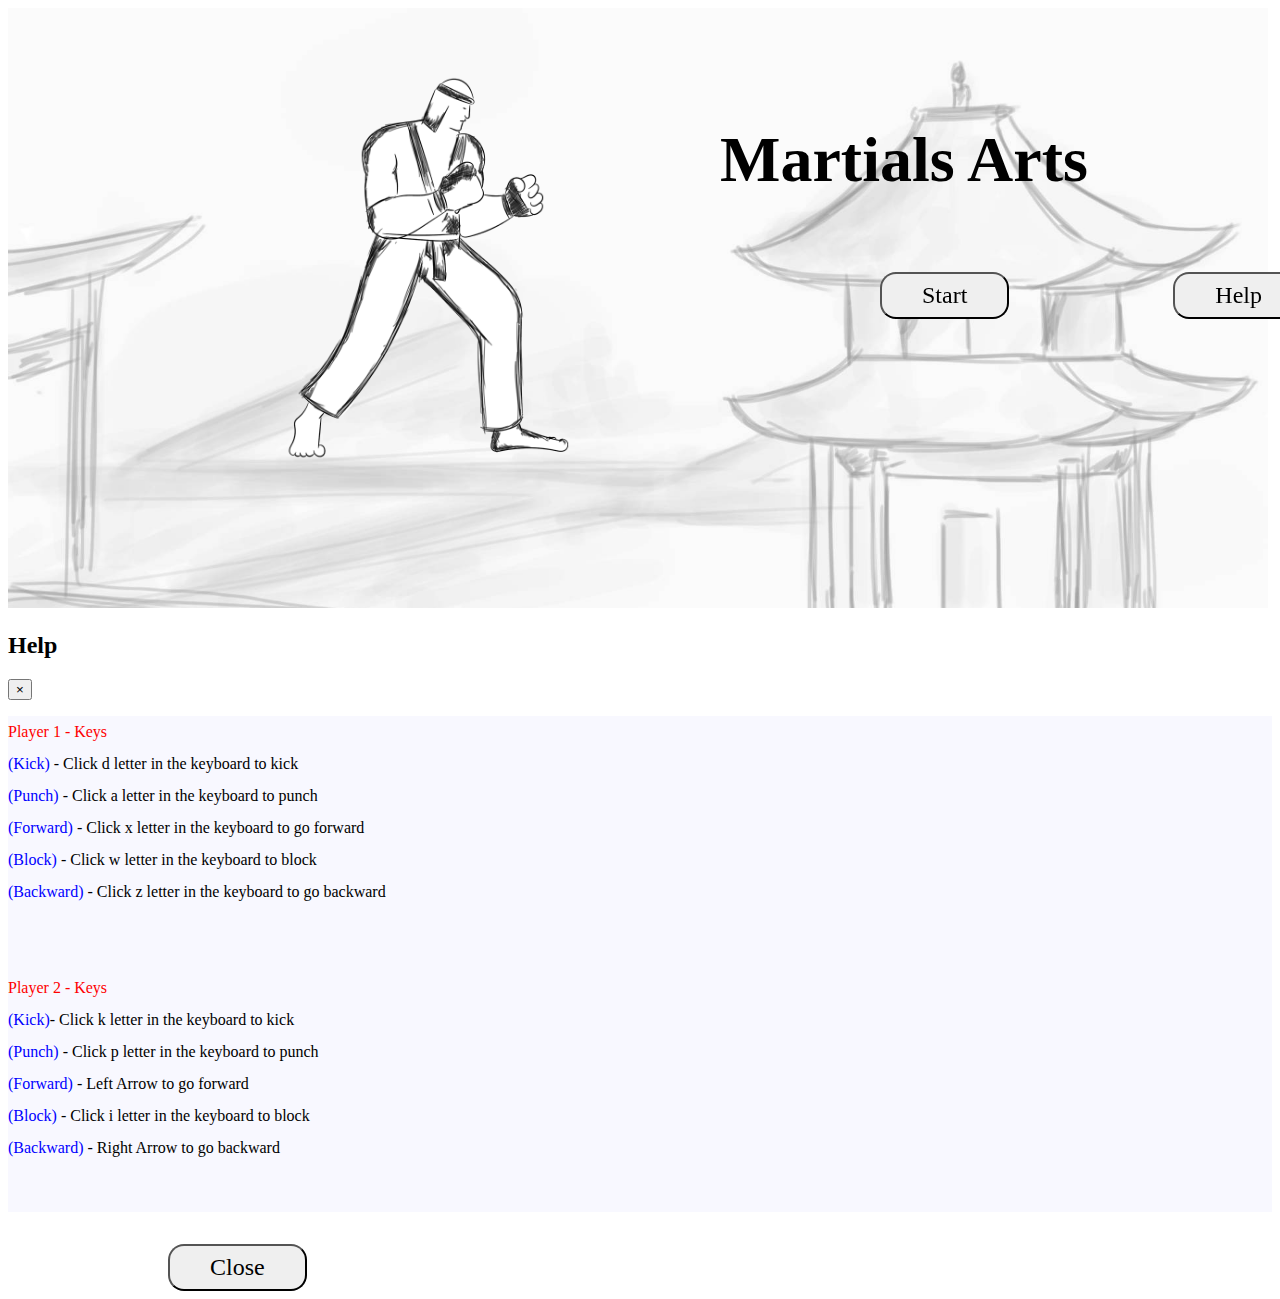
==== index.html @ 55af7f98 "first Update" ====
<!DOCTYPE html>
<html lang="en">
  <head>
    <meta charset="UTF-8" />
    <meta http-equiv="X-UA-Compatible" content="IE=edge" />
    <meta name="viewport" content="width=device-width, initial-scale=1.0" />
    <title>Martials Arts</title>

    <!-- Bootstrap-css-->
    <link
      rel="stylesheet"
      href="https://cdn.jsdelivr.net/npm/bootstrap@4.6.0/dist/css/bootstrap.min.css"
      integrity="sha384-B0vP5xmATw1+K9KRQjQERJvTumQW0nPEzvF6L/Z6nronJ3oUOFUFpCjEUQouq2+l"
      crossorigin="anonymous"
    />

    <link rel="stylesheet" href="style.css" />

    <!-- Bootstrap-js-->
    <script
      src="https://cdn.jsdelivr.net/npm/bootstrap@5.0.0-beta3/dist/js/bootstrap.bundle.min.js"
      integrity="sha384-JEW9xMcG8R+pH31jmWH6WWP0WintQrMb4s7ZOdauHnUtxwoG2vI5DkLtS3qm9Ekf"
      crossorigin="anonymous"
    ></script>
    <script
      src="https://code.jquery.com/jquery-3.5.1.slim.min.js"
      integrity="sha384-DfXdz2htPH0lsSSs5nCTpuj/zy4C+OGpamoFVy38MVBnE+IbbVYUew+OrCXaRkfj"
      crossorigin="anonymous"
    ></script>
    <script
      src="https://cdn.jsdelivr.net/npm/bootstrap@4.6.0/dist/js/bootstrap.bundle.min.js"
      integrity="sha384-Piv4xVNRyMGpqkS2by6br4gNJ7DXjqk09RmUpJ8jgGtD7zP9yug3goQfGII0yAns"
      crossorigin="anonymous"
    ></script>
  </head>
  <body>
    <canvas
      class="container-fluiod"
      id="mycanvas"
      style="
        background-image: url('images/background.jpg');
        background-size: cover;
      "
      width="1260"
      height="600"
    ></canvas>
    <div class="GameStart">
      <h1
        class="heading"
        style="font-family: 'Fredoka One', cursive; font-size: 4rem"
      >
        Martials Arts
      </h1>
      <a href="main.html"
        ><button type="button" class="btn btn-outline-secondary">
          Start
        </button></a
      >
      <button
        type="button"
        class="btn btn-outline-secondary"
        data-toggle="modal"
        data-target="#myModal"
      >
        Help
      </button>
    </div>
    <div class="modal fade" id="myModal" role="dialog">
      <div class="modal-dialog">
        <!-- Modal content-->
        <div class="modal-content">
          <div class="modal-header">
            <h2>Help</h2>
            <button type="button" class="close" data-dismiss="modal">
              &times;
            </button>
          </div>
          <div class="modal-body">
            <p>
              <scan style="color: red">Player 1 - Keys</scan><br />
              <scan style="color: blue">(Kick)</scan> - Click d letter in the
              keyboard to kick <br />
              <scan style="color: blue">(Punch)</scan> - Click a letter in the
              keyboard to punch<br />
              <scan style="color: blue"> (Forward)</scan> - Click x letter in
              the keyboard to go forward<br />
              <scan style="color: blue"> (Block)</scan> - Click w letter in the
              keyboard to block<br />
              <scan style="color: blue">(Backward)</scan> - Click z letter in
              the keyboard to go backward<br />
              <br /><br />
              <scan style="color: red"> Player 2 - Keys</scan><br />
              <scan style="color: blue">(Kick)</scan>- Click k letter in the
              keyboard to kick<br />
              <scan style="color: blue">(Punch)</scan> - Click p letter in the
              keyboard to punch<br />
              <scan style="color: blue"> (Forward)</scan> - Left Arrow to go
              forward <br />
              <scan style="color: blue"> (Block)</scan> - Click i letter in the
              keyboard to block<br />
              <scan style="color: blue">(Backward)</scan> - Right Arrow to go
              backward
            </p>
            <br />
          </div>
          <div class="modal-footer">
            <button type="button" class="btn btn-default" data-dismiss="modal">
              Close
            </button>
          </div>
        </div>
      </div>
    </div>

    <script src="https://ajax.googleapis.com/ajax/libs/jquery/3.5.1/jquery.min.js"></script>
    <script src="GamePlayer.js"></script>
    <script src="home.js"></script>
  </body>
</html>
---- style.css ----
body {
  overflow: hidden;
}
.GameStart {
  position: absolute;
  width: 600px;
  height: 600px;
  display: inline-block;
  left: 40rem;
  top: 0rem;
  padding: 5rem;
}

.btn {
  margin-left: 10rem;
  margin-top: 2rem;
  padding: 0.5rem 2.5rem;
  font-size: 1.5rem;
  border-radius: 1rem;
  font-family: "EB Garamond", serif;
}

.modal-body {
  background-color: ghostwhite;
  font-family: "EB Garamond", serif;
  line-height: 2rem;
}
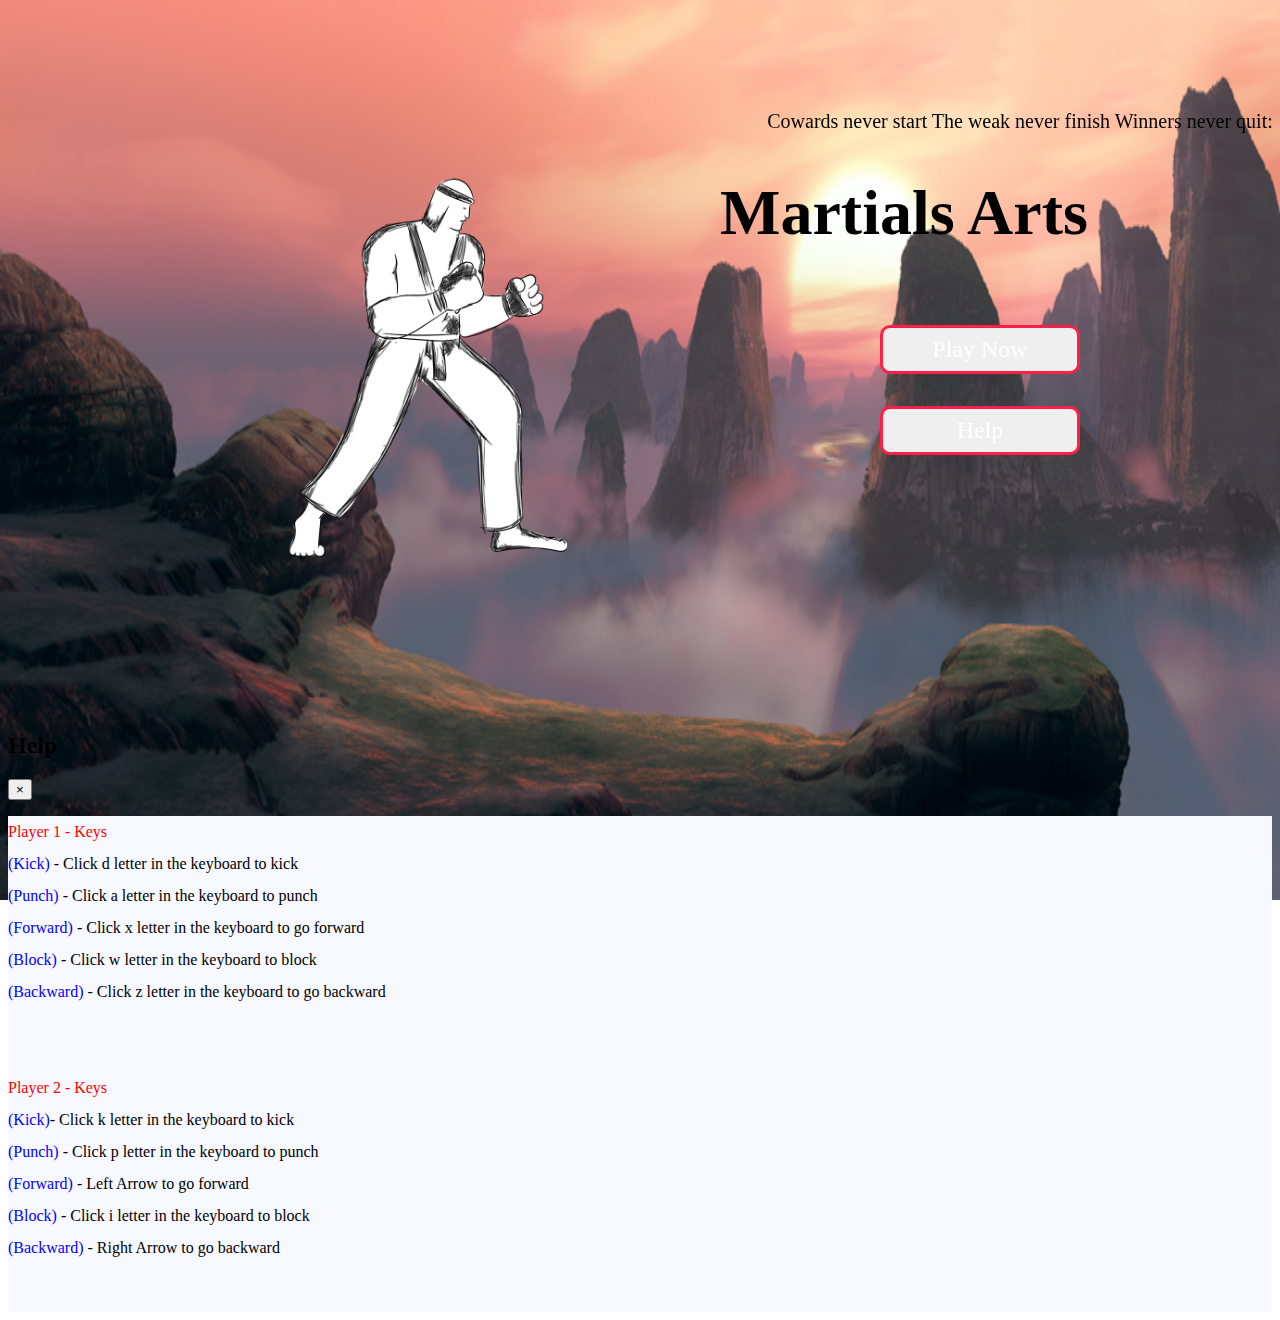
==== commit b2bb8567: "Updated" ====
--- a/index.html
+++ b/index.html
@@ -37,14 +37,12 @@
     <canvas
       class="container-fluiod"
       id="mycanvas"
-      style="
-        background-image: url('images/background.jpg');
-        background-size: cover;
-      "
       width="1260"
       height="600"
     ></canvas>
+
     <div class="GameStart">
+      <p>Cowards never start The weak never finish Winners never quit:</p>
       <h1
         class="heading"
         style="font-family: 'Fredoka One', cursive; font-size: 4rem"
@@ -52,13 +50,11 @@
         Martials Arts
       </h1>
       <a href="main.html"
-        ><button type="button" class="btn btn-outline-secondary">
-          Start
-        </button></a
+        ><button type="button" class="btn">Play Now</button></a
       >
       <button
         type="button"
-        class="btn btn-outline-secondary"
+        class="btn"
         data-toggle="modal"
         data-target="#myModal"
       >
@@ -89,7 +85,8 @@
               <scan style="color: blue">(Backward)</scan> - Click z letter in
               the keyboard to go backward<br />
               <br /><br />
-              <scan style="color: red"> Player 2 - Keys</scan><br />
+              <scan style="color: red; font-style: bold"> Player 2 - Keys</scan
+              ><br />
               <scan style="color: blue">(Kick)</scan>- Click k letter in the
               keyboard to kick<br />
               <scan style="color: blue">(Punch)</scan> - Click p letter in the
@@ -103,11 +100,6 @@
             </p>
             <br />
           </div>
-          <div class="modal-footer">
-            <button type="button" class="btn btn-default" data-dismiss="modal">
-              Close
-            </button>
-          </div>
         </div>
       </div>
     </div>
--- a/style.css
+++ b/style.css
@@ -1,5 +1,9 @@
 body {
   overflow: hidden;
+  background: url("images/kunfubg3.png");
+  background-repeat: no-repeat;
+  background-size: 100% 100%;
+  background-attachment: fixed;
 }
 .GameStart {
   position: absolute;
@@ -11,17 +15,32 @@
   padding: 5rem;
 }
 
+.GameStart p {
+  font-size: 20px;
+  text-align: center;
+  margin-top: 30px;
+}
+
 .btn {
   margin-left: 10rem;
   margin-top: 2rem;
-  padding: 0.5rem 2.5rem;
+  padding: 8px 8px;
   font-size: 1.5rem;
-  border-radius: 1rem;
-  font-family: "EB Garamond", serif;
+  border-radius: 10px;
+  font-family: Cambria, Cochin, Georgia, Times, "Times New Roman", serif;
+  color: white;
+  width: 200px;
+  border: 3px solid rgb(255, 31, 71);
 }
-
+.btn:hover {
+  background-color: rgb(255, 31, 71);
+  color: #000;
+}
 .modal-body {
   background-color: ghostwhite;
-  font-family: "EB Garamond", serif;
+  font-family: Cambria, Cochin, Georgia, Times, "Times New Roman", serif;
   line-height: 2rem;
 }
+canvas {
+  margin-top: 100px;
+}
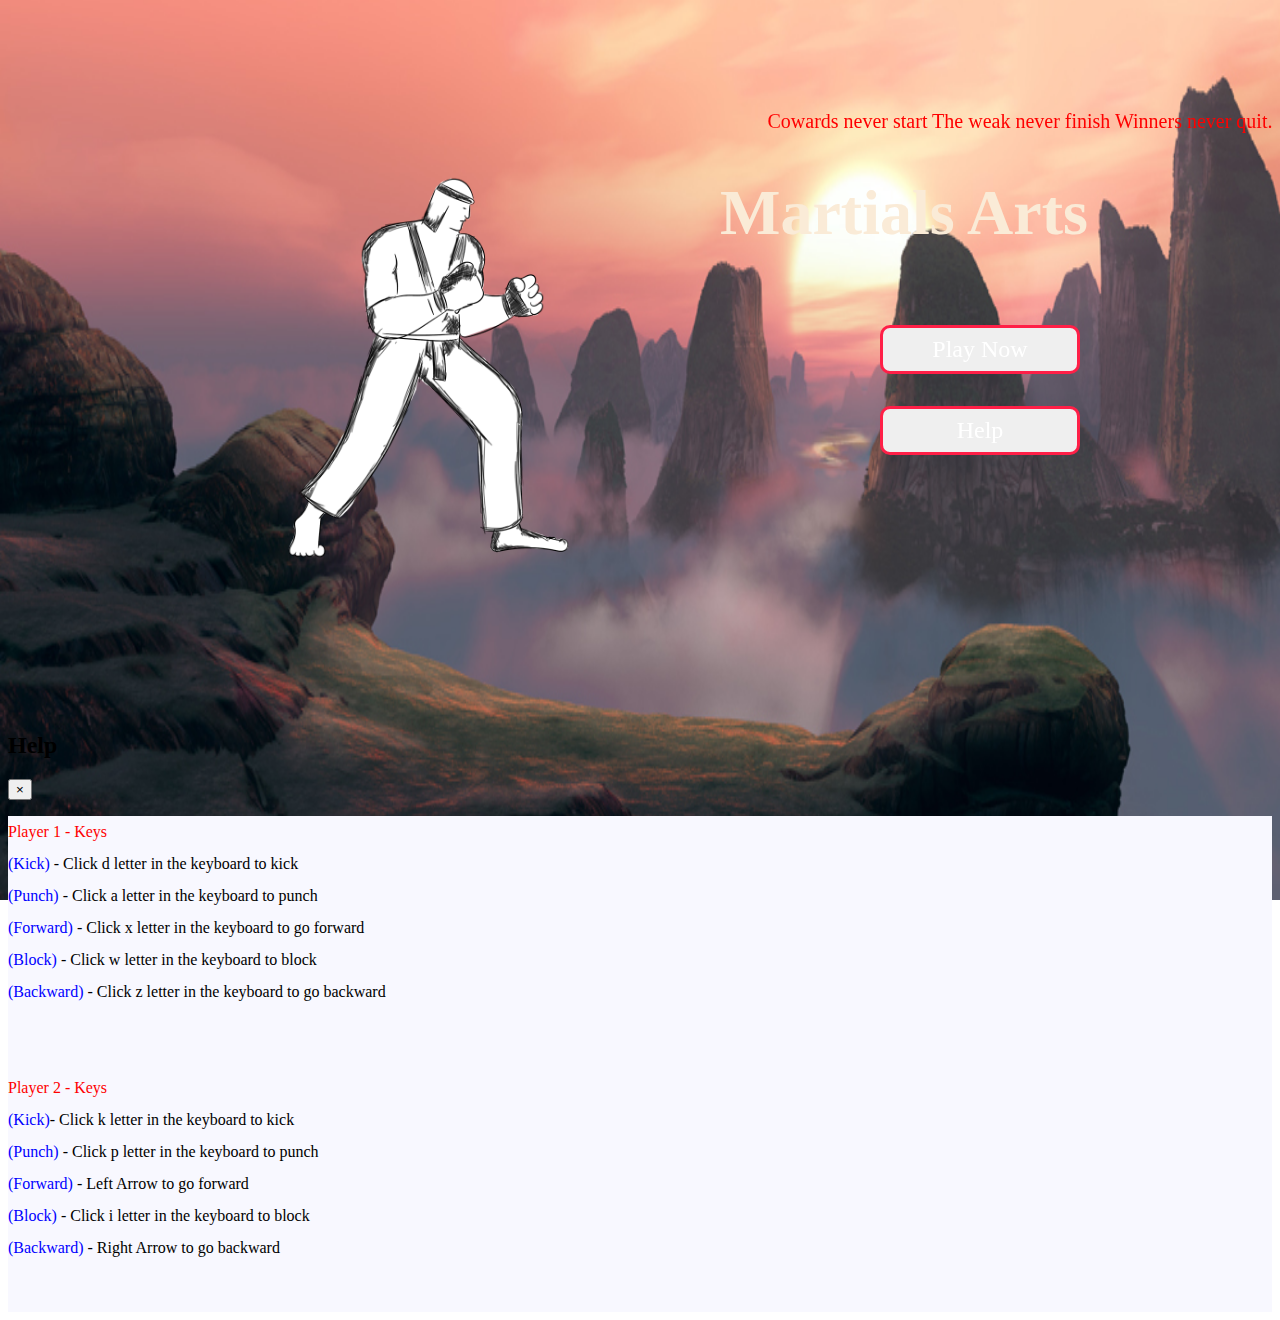
==== commit cfb9f527: "last Update" ====
--- a/index.html
+++ b/index.html
@@ -42,10 +42,16 @@
     ></canvas>
 
     <div class="GameStart">
-      <p>Cowards never start The weak never finish Winners never quit:</p>
+      <p style="color: red">
+        Cowards never start The weak never finish Winners never quit.
+      </p>
       <h1
         class="heading"
-        style="font-family: 'Fredoka One', cursive; font-size: 4rem"
+        style="
+          font-family: 'Fredoka One', cursive;
+          font-size: 4rem;
+          color: antiquewhite;
+        "
       >
         Martials Arts
       </h1>
